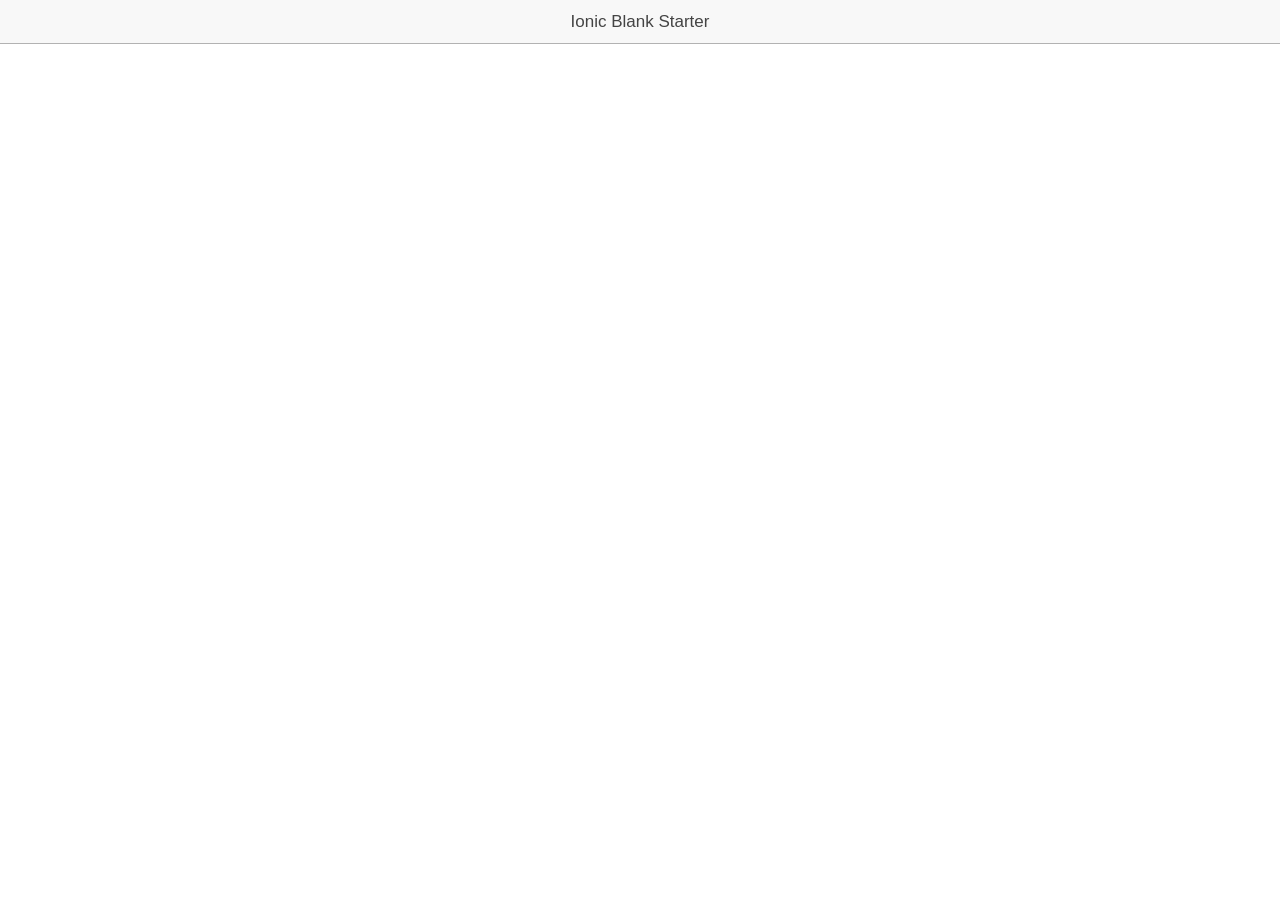
==== index.html @ 55035b0a "initial commit" ====
<!DOCTYPE html>
<html>
  <head>
    <meta charset="utf-8">
    <meta name="viewport" content="initial-scale=1, maximum-scale=1, user-scalable=no, width=device-width">
    <title></title>

    <link href="lib/ionic/css/ionic.css" rel="stylesheet">
    <link href="css/style.css" rel="stylesheet">

    <!-- IF using Sass (run gulp sass first), then uncomment below and remove the CSS includes above
    <link href="css/ionic.app.css" rel="stylesheet">
    -->

    <!-- ionic/angularjs js -->
    <script src="lib/ionic/js/ionic.bundle.js"></script>

    <!-- cordova script (this will be a 404 during development) -->
    <script src="cordova.js"></script>

    <!-- your app's js -->
    <script src="js/app.js"></script>
  </head>
  <body ng-app="starter">

    <ion-pane>
      <ion-header-bar class="bar-stable">
        <h1 class="title">Ionic Blank Starter</h1>
      </ion-header-bar>
      <ion-content>
      </ion-content>
    </ion-pane>
  </body>
</html>
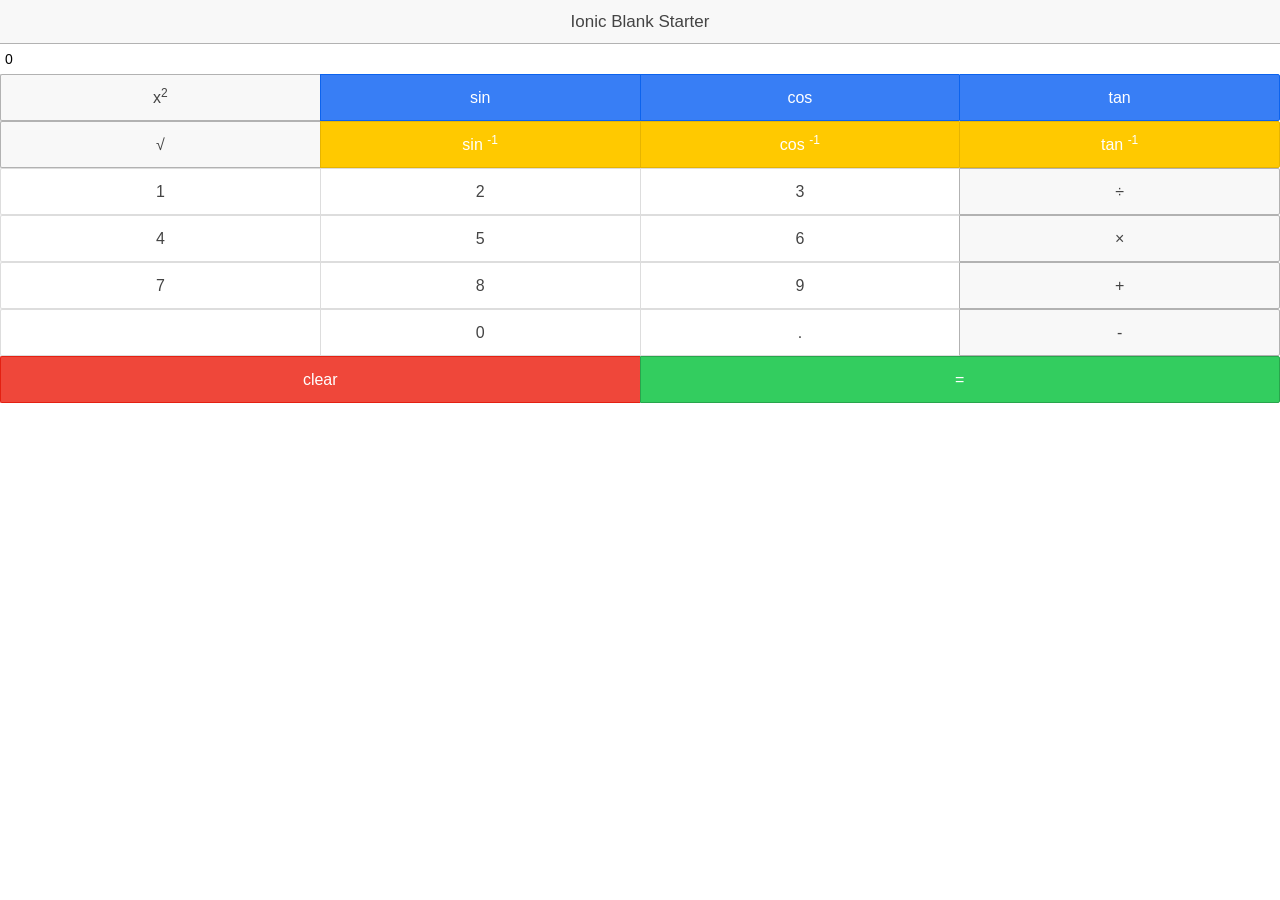
==== commit 0bd2f7b1: "buttons styled" ====
--- a/index.html
+++ b/index.html
@@ -20,14 +20,111 @@
 
     <!-- your app's js -->
     <script src="js/app.js"></script>
+    <script src="js/mainCtrl.js"></script>
+
   </head>
-  <body ng-app="starter">
+  <body ng-app="starter" ng-controller="MainCtrl">
 
     <ion-pane>
       <ion-header-bar class="bar-stable">
         <h1 class="title">Ionic Blank Starter</h1>
       </ion-header-bar>
       <ion-content>
+        <div class="row">{{display}}</div>
+        <div class="button-bar">
+          <button class="button button-stabled">
+            x<sup>2</sup>
+          </button>
+          <button class="button button-positive">
+            sin
+          </button>
+          <button class="button button-positive">
+            cos
+          </button>
+          <button class="button button-positive">
+            tan
+          </button>
+          </div>
+        </div>
+        <div class="button-bar">
+          <button class="button button-stabled">
+            √
+          </button>
+          <button class="button button-energized">
+            sin <sup>-1</sup>
+          </button>
+          <button class="button button-energized">
+            cos <sup>-1</sup>
+          </button>
+          <button class="button button-energized">
+            tan <sup>-1</sup>
+          </button>
+        </div>
+        <div class="button-bar">
+          <button class="button button-light">
+            1
+          </button>
+          <button class="button button-light">
+            2
+          </button>
+          <button class="button button-light">
+            3
+          </button>
+          <button class="button button-stabled">
+            ÷
+          </button>
+        </div>
+        <div class="button-bar">
+          <button class="button button-light">
+            4
+          </button>
+          <button class="button button-light">
+            5
+          </button>
+          <button class="button button-light">
+            6
+          </button>
+          <button class="button button-stabled">
+            ×
+          </button>
+        </div>
+        <div class="button-bar">
+          <button class="button button-light">
+            7
+          </button>
+          <button class="button button-light">
+            8
+          </button>
+          <button class="button button-light">
+            9
+          </button>
+          <button class="button button-stabled">
+            +
+          </button>
+        </div>
+        <div class="button-bar">
+            <button class="button button-light">
+
+            </button>
+            <button class="button button-light">
+              0
+            </button>
+            <button class="button button-light">
+              .
+            </button>
+            <button class="button button-stabled">
+              -
+            </button>
+        </div>
+        <div class="button-bar">
+          <button class="button button-assertive">
+            clear
+          </button>
+          <button class="button button-balanced">
+            =
+          </button>
+          </div>
+        </div>
       </ion-content>
     </ion-pane>
   </body>
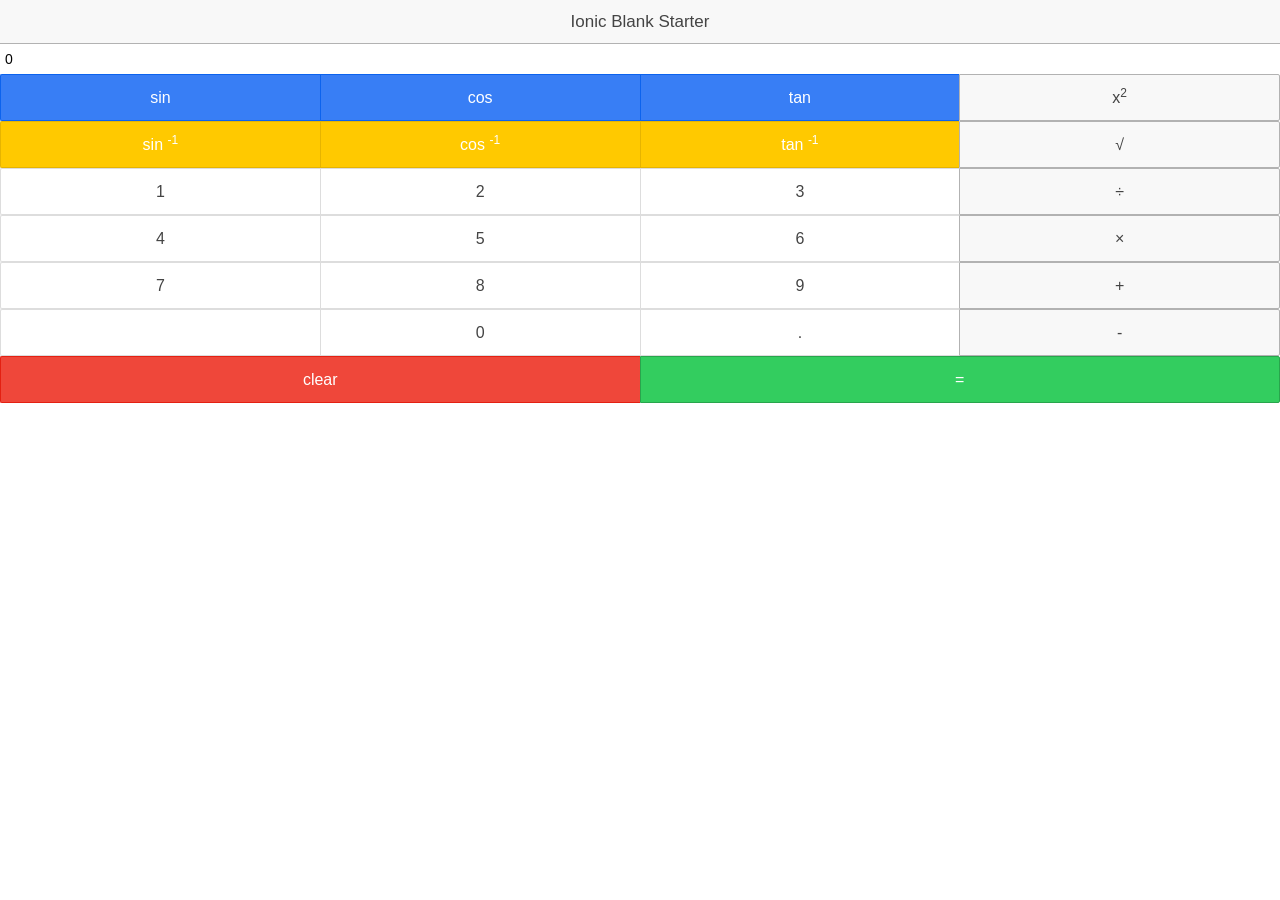
==== commit d80264f5: "working addition" ====
--- a/index.html
+++ b/index.html
@@ -30,11 +30,8 @@
         <h1 class="title">Ionic Blank Starter</h1>
       </ion-header-bar>
       <ion-content>
-        <div class="row">{{display}}</div>
+        <div class="row display">{{display}}</div>
         <div class="button-bar">
-          <button class="button button-stabled">
-            x<sup>2</sup>
-          </button>
           <button class="button button-positive">
             sin
           </button>
@@ -44,12 +41,11 @@
           <button class="button button-positive">
             tan
           </button>
-          </div>
+          <button class="button button-stabled" ng-click="squared()">
+            x<sup>2</sup>
+          </button>
         </div>
         <div class="button-bar">
-          <button class="button button-stabled">
-            √
-          </button>
           <button class="button button-energized">
             sin <sup>-1</sup>
           </button>
@@ -59,46 +55,49 @@
           <button class="button button-energized">
             tan <sup>-1</sup>
           </button>
+          <button class="button button-stabled">
+            √
+          </button>
         </div>
         <div class="button-bar">
-          <button class="button button-light">
+          <button class="button button-light" ng-click="numbers(1)">
             1
           </button>
-          <button class="button button-light">
+          <button class="button button-light" ng-click="numbers(2)">
             2
           </button>
-          <button class="button button-light">
+          <button class="button button-light" ng-click="numbers(3)">
             3
           </button>
-          <button class="button button-stabled">
+          <button class="button button-stabled" ng-click="divide()">
             ÷
           </button>
         </div>
         <div class="button-bar">
-          <button class="button button-light">
+          <button class="button button-light" ng-click="numbers(4)">
             4
           </button>
-          <button class="button button-light">
+          <button class="button button-light" ng-click="numbers(5)">
             5
           </button>
-          <button class="button button-light">
+          <button class="button button-light" ng-click="numbers(6)">
             6
           </button>
-          <button class="button button-stabled">
+          <button class="button button-stabled" ng-click="multiply()">
             ×
           </button>
         </div>
         <div class="button-bar">
-          <button class="button button-light">
+          <button class="button button-light" ng-click="numbers(7)">
             7
           </button>
-          <button class="button button-light">
+          <button class="button button-light" ng-click="numbers(8)">
             8
           </button>
-          <button class="button button-light">
+          <button class="button button-light" ng-click="numbers(9)">
             9
           </button>
-          <button class="button button-stabled">
+          <button class="button button-stabled" ng-click="add()">
             +
           </button>
         </div>
@@ -106,21 +105,21 @@
             <button class="button button-light">
 
             </button>
-            <button class="button button-light">
+            <button class="button button-light" ng-click="numbers(0)">
               0
             </button>
             <button class="button button-light">
               .
             </button>
-            <button class="button button-stabled">
+            <button class="button button-stabled" ng-click="subtract()">
               -
             </button>
         </div>
         <div class="button-bar">
-          <button class="button button-assertive">
+          <button class="button button-assertive" ng-click="clear()">
             clear
           </button>
-          <button class="button button-balanced">
+          <button class="button button-balanced" ng-click="equals()">
             =
           </button>
           </div>
--- a/css/style.css
+++ b/css/style.css
@@ -0,0 +1,4 @@
+/* Empty. Add your own CSS if you like */
+.display {
+  text-align: right;
+}
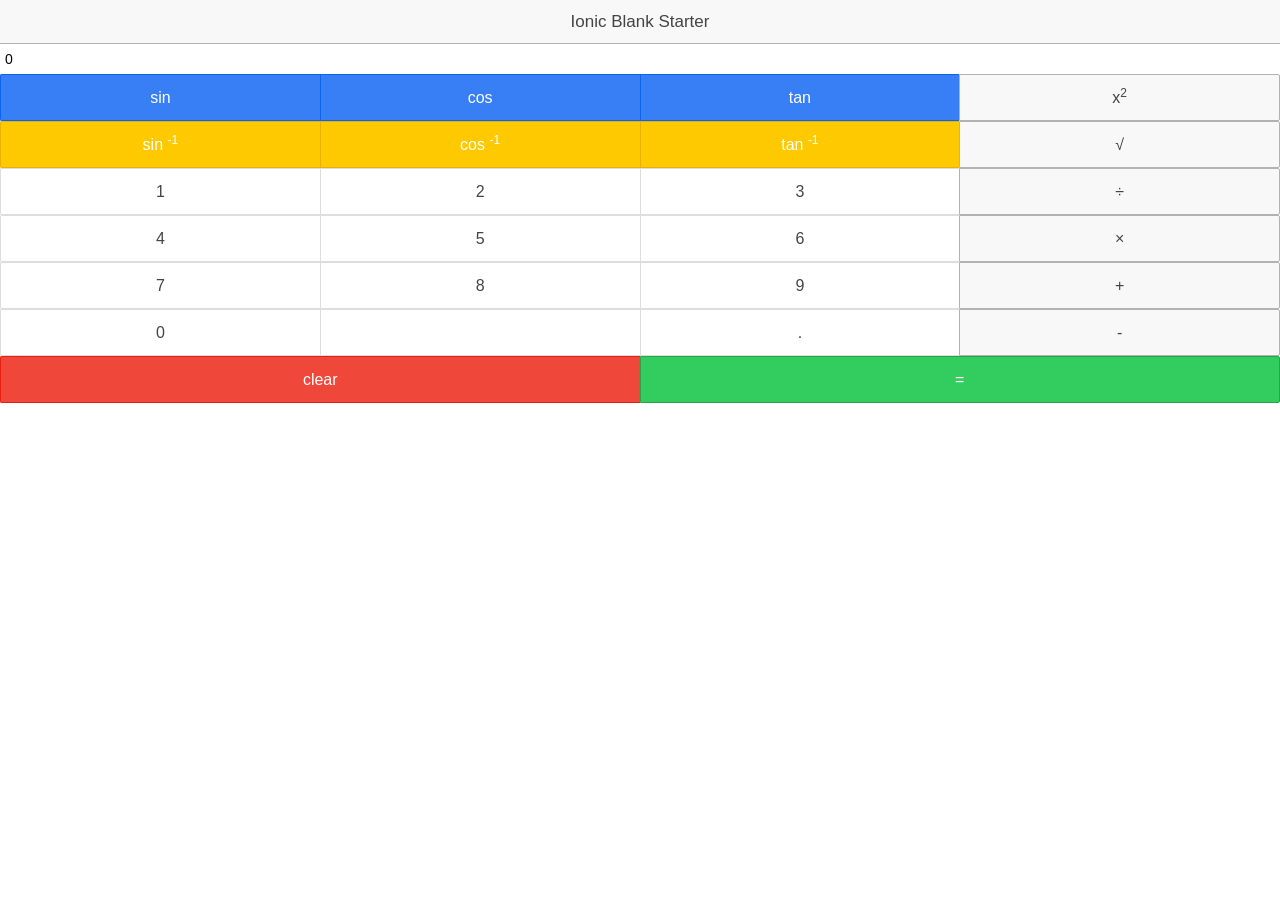
==== commit f69254e1: "addition trig function and decimals" ====
--- a/index.html
+++ b/index.html
@@ -32,13 +32,13 @@
       <ion-content>
         <div class="row display">{{display}}</div>
         <div class="button-bar">
-          <button class="button button-positive">
+          <button class="button button-positive" ng-click="sine()">
             sin
           </button>
-          <button class="button button-positive">
+          <button class="button button-positive" ng-click="cosine()">
             cos
           </button>
-          <button class="button button-positive">
+          <button class="button button-positive" ng-click="tangent()">
             tan
           </button>
           <button class="button button-stabled" ng-click="squared()">
@@ -46,16 +46,16 @@
           </button>
         </div>
         <div class="button-bar">
-          <button class="button button-energized">
+          <button class="button button-energized" ng-click="arcsine()">
             sin <sup>-1</sup>
           </button>
-          <button class="button button-energized">
+          <button class="button button-energized" ng-click="arccosine()">
             cos <sup>-1</sup>
           </button>
-          <button class="button button-energized">
+          <button class="button button-energized" ng-click="arctangent()">
             tan <sup>-1</sup>
           </button>
-          <button class="button button-stabled">
+          <button class="button button-stabled" ng-click="squareRoot()">
             √
           </button>
         </div>
@@ -102,13 +102,13 @@
           </button>
         </div>
         <div class="button-bar">
-            <button class="button button-light">
-
-            </button>
             <button class="button button-light" ng-click="numbers(0)">
               0
             </button>
             <button class="button button-light">
+
+            </button>
+            <button class="button button-light" ng-click="numbers('.')">
               .
             </button>
             <button class="button button-stabled" ng-click="subtract()">
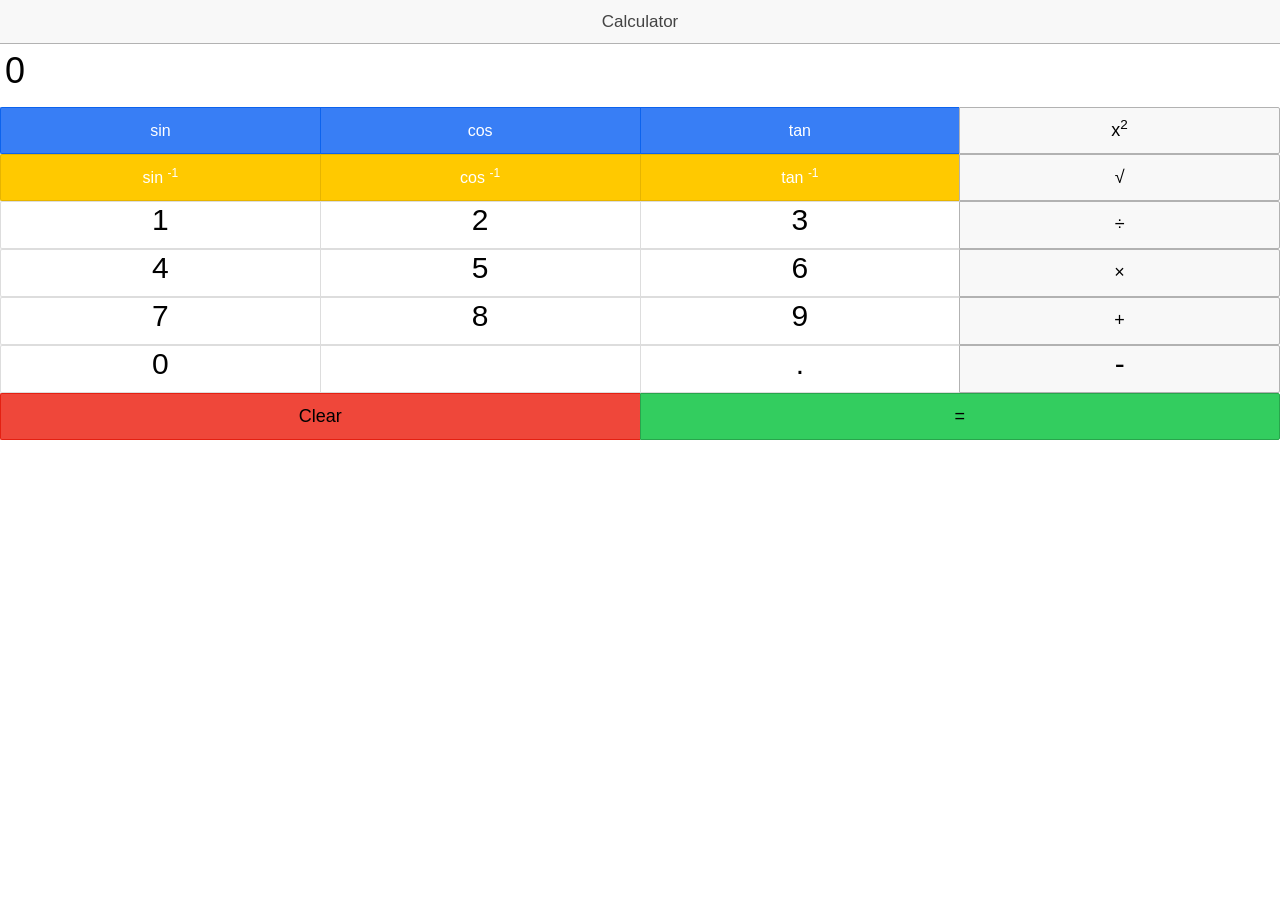
==== commit 52e71b43: "added styling to buttons" ====
--- a/index.html
+++ b/index.html
@@ -27,10 +27,10 @@
 
     <ion-pane>
       <ion-header-bar class="bar-stable">
-        <h1 class="title">Ionic Blank Starter</h1>
+        <h1 class="title">Calculator</h1>
       </ion-header-bar>
       <ion-content>
-        <div class="row display">{{display}}</div>
+        <div class="row display"><h1>{{display}}</h1></div>
         <div class="button-bar">
           <button class="button button-positive" ng-click="sine()">
             sin
@@ -42,7 +42,7 @@
             tan
           </button>
           <button class="button button-stabled" ng-click="squared()">
-            x<sup>2</sup>
+            <h4>x<sup>2</sup></h4>
           </button>
         </div>
         <div class="button-bar">
@@ -56,71 +56,71 @@
             tan <sup>-1</sup>
           </button>
           <button class="button button-stabled" ng-click="squareRoot()">
-            √
+            <h4>√</h4>
           </button>
         </div>
         <div class="button-bar">
           <button class="button button-light" ng-click="numbers(1)">
-            1
+            <h2>1</h2>
           </button>
           <button class="button button-light" ng-click="numbers(2)">
-            2
+            <h2>2</h2>
           </button>
           <button class="button button-light" ng-click="numbers(3)">
-            3
+            <h2>3</h2>
           </button>
-          <button class="button button-stabled" ng-click="divide()">
-            ÷
+          <button class="button button-stabled" ng-click="operation(4)">
+            <h4>÷</h4>
           </button>
         </div>
         <div class="button-bar">
           <button class="button button-light" ng-click="numbers(4)">
-            4
+            <h2>4</h2>
           </button>
           <button class="button button-light" ng-click="numbers(5)">
-            5
+            <h2>5</h2>
           </button>
           <button class="button button-light" ng-click="numbers(6)">
-            6
+            <h2>6</h2>
           </button>
-          <button class="button button-stabled" ng-click="multiply()">
-            ×
+          <button class="button button-stabled" ng-click="operation(3)">
+            <h4>×</h4>
           </button>
         </div>
         <div class="button-bar">
           <button class="button button-light" ng-click="numbers(7)">
-            7
+            <h2>7</h2>
           </button>
           <button class="button button-light" ng-click="numbers(8)">
-            8
+            <h2>8</h2>
           </button>
           <button class="button button-light" ng-click="numbers(9)">
-            9
+            <h2>9</h2>
           </button>
-          <button class="button button-stabled" ng-click="add()">
-            +
+          <button class="button button-stabled" ng-click="operation(1)">
+            <h4>+</h4>
           </button>
         </div>
         <div class="button-bar">
             <button class="button button-light" ng-click="numbers(0)">
-              0
+              <h2>0</h2>
             </button>
             <button class="button button-light">
 
             </button>
             <button class="button button-light" ng-click="numbers('.')">
-              .
+              <h2>.</h2>
             </button>
-            <button class="button button-stabled" ng-click="subtract()">
-              -
+            <button class="button button-stabled" ng-click="operation(2)">
+              <h2>-</h2>
             </button>
         </div>
         <div class="button-bar">
           <button class="button button-assertive" ng-click="clear()">
-            clear
+            <h4>Clear</h4>
           </button>
           <button class="button button-balanced" ng-click="equals()">
-            =
+            <h4>=</h4>
           </button>
           </div>
         </div>
--- a/css/style.css
+++ b/css/style.css
@@ -1,4 +1,3 @@
-/* Empty. Add your own CSS if you like */
-.display {
-  text-align: right;
+h1 {
+  text-align: center;
 }
